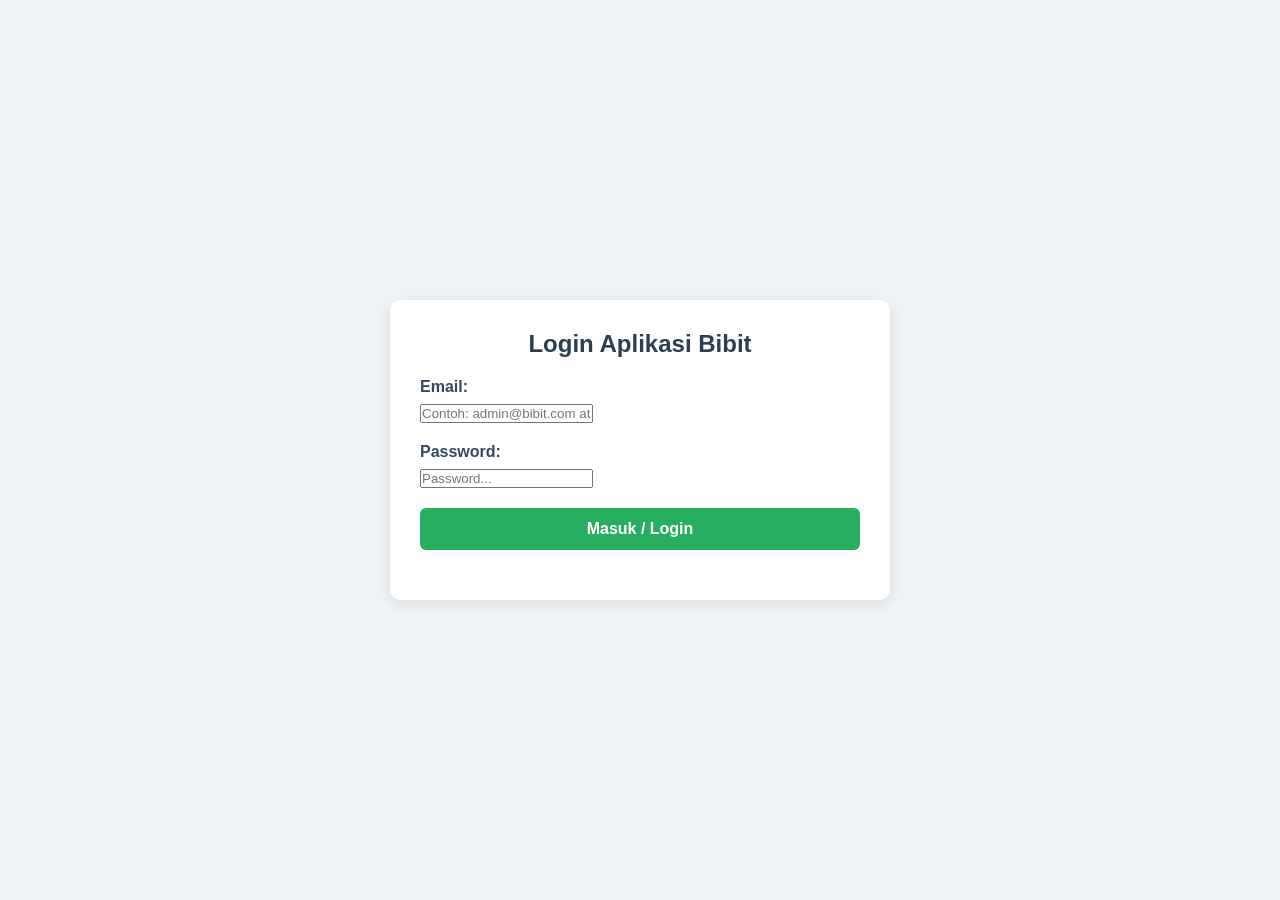
==== src/web/riwayat.html @ 795c875a "revise" ====
<!DOCTYPE html>
<html lang="id">
<head>
    <meta charset="UTF-8">
    <meta name="viewport" content="width=device-width, initial-scale=1.0">
    <title>Status Pesanan - Customer</title>
    <link rel="stylesheet" href="style.css">
    <style>
        .cust-container { max-width: 800px; background: white; padding: 25px; border-radius: 10px; box-shadow: 0 4px 15px rgba(0,0,0,0.08); margin: 40px auto; }
        .nav-links { margin-bottom: 20px; display: flex; justify-content: space-between; align-items: center; }
        table { width: 100%; border-collapse: collapse; margin-top: 15px; }
        th, td { border: 1px solid #cbd5e1; padding: 10px 12px; text-align: left; font-size: 14px; }
        th { background-color: #f1f5f9; color: #1e293b; }
        .btn-link { background-color: #3498db; color: white; padding: 8px 12px; border-radius: 5px; text-decoration: none; font-size: 14px; }
        .btn-link:hover { background-color: #2980b9; }
        .btn-logout { background-color: #e74c3c; border: none; color: white; padding: 8px 12px; border-radius: 5px; cursor: pointer; }
        .btn-logout:hover { background-color: #c0392b; }
    </style>
</head>
<body>

<div class="cust-container">
    <div class="nav-links">
        <a href="index.html" class="btn-link">← Buat Pesanan Baru</a>
        <button class="btn-logout" onclick="logout()">Logout</button>
    </div>

    <h2>Melihat Status Pesanan Saya</h2>
    <p id="welcome-cust" style="font-weight: 600; color: #2c3e50; margin-bottom: 15px;"></p>

    <table>
        <thead>
            <tr>
                <th>ID Pesanan</th>
                <th>Total Harga</th>
                <th>Ongkir</th>
                <th>Status</th>
                <th>Tanggal Pesanan</th>
            </tr>
        </thead>
        <tbody id="tabel-riwayat">
            <tr><td colspan="5" style="text-align: center;">Memuat status pesanan...</td></tr>
        </tbody>
    </table>
</div>

<script>
    const idUser = localStorage.getItem('id_user');
    const namaUser = localStorage.getItem('nama');
    const role = localStorage.getItem('role');

    if (!idUser || role !== 'customer') {
        alert("Silakan login sebagai customer terlebih dahulu!");
        window.location.href = 'login.html';
    } else {
        document.getElementById('welcome-cust').textContent = "Halo, " + namaUser;
    }

    fetch('http://localhost:8080/api/customer/pesanan', {
        method: 'POST',
        headers: { 'Content-Type': 'application/json' },
        body: JSON.stringify({ id_user: parseInt(idUser) })
    })
    .then(res => res.json())
    .then(data => {
        const tbody = document.getElementById('tabel-riwayat');
        tbody.innerHTML = '';

        if (!data || data.length === 0) {
            tbody.innerHTML = '<tr><td colspan="5" style="text-align: center;">Belum ada pesanan untuk akun ini.</td></tr>';
            return;
        }

        data.forEach(p => {
            let tr = document.createElement('tr');
            tr.innerHTML = `
                <td>#${p.id_pesanan}</td>
                <td>Rp ${Number(p.total_harga).toLocaleString()}</td>
                <td>Rp ${Number(p.ongkir).toLocaleString()}</td>
                <td><strong style="color: ${p.status_pesanan === 'Diproses' ? '#27ae60' : '#e67e22'};">${p.status_pesanan}</strong></td>
                <td>${p.tanggal_pesanan}</td>
            `;
            tbody.appendChild(tr);
        });
    })
    .catch(err => {
        console.error("Gagal fetch riwayat:", err);
        document.getElementById('tabel-riwayat').innerHTML = '<tr><td colspan="5" style="text-align: center; color: red;">Gagal terhubung ke server!</td></tr>';
    });

    function logout() {
        localStorage.clear();
        window.location.href = 'login.html';
    }
</script>

</body>
</html>
---- src/web/style.css ----
* {
    box-sizing: border-box;
    margin: 0;
    padding: 0;
}

body {
    font-family: 'Segoe UI', Tahoma, Geneva, Verdana, sans-serif;
    background-color: #eef2f5;
    display: flex;
    justify-content: center;
    align-items: center;
    min-height: 100vh;
    padding: 20px;
}

.container {
    width: 100%;
    max-width: 500px;
    background-color: #ffffff;
    padding: 30px;
    border-radius: 10px;
    box-shadow: 0 4px 15px rgba(0, 0, 0, 0.08);
}

h2 {
    color: #2c3e50;
    margin-bottom: 20px;
    text-align: center;
    font-size: 24px;
}

.form-group {
    margin-bottom: 20px;
}

label {
    display: block;
    margin-bottom: 8px;
    font-weight: 600;
    color: #34495e;
}

select {
    width: 100%;
    padding: 12px;
    border-radius: 6px;
    border: 1px solid #cbd5e1;
    font-size: 15px;
    background-color: #f8fafc;
    color: #1e293b;
    outline: none;
    transition: border-color 0.2s;
}

select:focus {
    border-color: #27ae60;
}

button {
    width: 100%;
    padding: 12px;
    border-radius: 6px;
    border: none;
    background-color: #27ae60;
    color: #ffffff;
    font-size: 16px;
    font-weight: 600;
    cursor: pointer;
    transition: background-color 0.2s;
}

button:hover {
    background-color: #219653;
}

#status-pesan {
    margin-top: 15px;
    font-weight: 600;
    text-align: center;
    font-size: 14px;
}
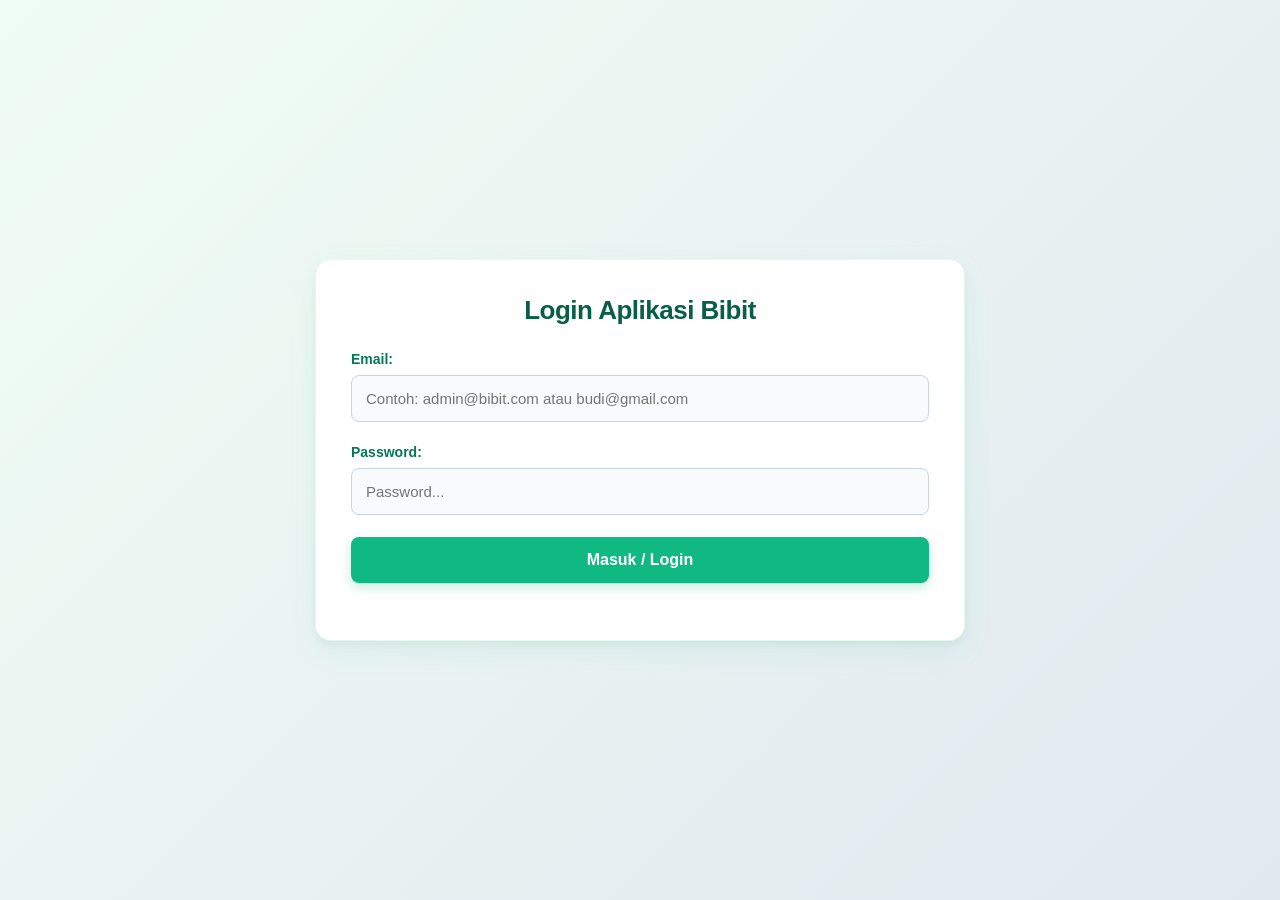
==== commit cb9f727c: "revise code" ====
--- a/src/web/riwayat.html
+++ b/src/web/riwayat.html
@@ -5,41 +5,29 @@
     <meta name="viewport" content="width=device-width, initial-scale=1.0">
     <title>Status Pesanan - Customer</title>
     <link rel="stylesheet" href="style.css">
-    <style>
-        .cust-container { max-width: 800px; background: white; padding: 25px; border-radius: 10px; box-shadow: 0 4px 15px rgba(0,0,0,0.08); margin: 40px auto; }
-        .nav-links { margin-bottom: 20px; display: flex; justify-content: space-between; align-items: center; }
-        table { width: 100%; border-collapse: collapse; margin-top: 15px; }
-        th, td { border: 1px solid #cbd5e1; padding: 10px 12px; text-align: left; font-size: 14px; }
-        th { background-color: #f1f5f9; color: #1e293b; }
-        .btn-link { background-color: #3498db; color: white; padding: 8px 12px; border-radius: 5px; text-decoration: none; font-size: 14px; }
-        .btn-link:hover { background-color: #2980b9; }
-        .btn-logout { background-color: #e74c3c; border: none; color: white; padding: 8px 12px; border-radius: 5px; cursor: pointer; }
-        .btn-logout:hover { background-color: #c0392b; }
-    </style>
 </head>
 <body>
 
 <div class="cust-container">
-    <div class="nav-links">
-        <a href="index.html" class="btn-link">← Buat Pesanan Baru</a>
+    <div style="display: flex; justify-content: space-between; align-items: center; margin-bottom: 20px;">
+        <a href="index.html" class="btn-link" style="text-decoration: none; padding: 10px 15px; background: #10b981; color: white; border-radius: 8px; font-weight: 600;">← Buat Pesanan Baru</a>
         <button class="btn-logout" onclick="logout()">Logout</button>
     </div>
 
-    <h2>Melihat Status Pesanan Saya</h2>
-    <p id="welcome-cust" style="font-weight: 600; color: #2c3e50; margin-bottom: 15px;"></p>
+    <h2>Status Pesanan Saya</h2>
+    <p id="welcome-cust" style="font-weight: 600; color: #047857; margin-bottom: 20px; text-align: center;"></p>
 
     <table>
         <thead>
             <tr>
                 <th>ID Pesanan</th>
                 <th>Total Harga</th>
-                <th>Ongkir</th>
                 <th>Status</th>
                 <th>Tanggal Pesanan</th>
             </tr>
         </thead>
         <tbody id="tabel-riwayat">
-            <tr><td colspan="5" style="text-align: center;">Memuat status pesanan...</td></tr>
+            <tr><td colspan="4" style="text-align: center;">Memuat status pesanan...</td></tr>
         </tbody>
     </table>
 </div>
@@ -67,17 +55,20 @@
         tbody.innerHTML = '';
 
         if (!data || data.length === 0) {
-            tbody.innerHTML = '<tr><td colspan="5" style="text-align: center;">Belum ada pesanan untuk akun ini.</td></tr>';
+            tbody.innerHTML = '<tr><td colspan="4" style="text-align: center;">Belum ada pesanan untuk akun ini.</td></tr>';
             return;
         }
 
         data.forEach(p => {
+            let warnaStatus = "#d97706";
+            if (p.status_pesanan === 'Diproses') warnaStatus = "#059669";
+            if (p.status_pesanan === 'Ditolak') warnaStatus = "#dc2626";
+
             let tr = document.createElement('tr');
             tr.innerHTML = `
                 <td>#${p.id_pesanan}</td>
                 <td>Rp ${Number(p.total_harga).toLocaleString()}</td>
-                <td>Rp ${Number(p.ongkir).toLocaleString()}</td>
-                <td><strong style="color: ${p.status_pesanan === 'Diproses' ? '#27ae60' : '#e67e22'};">${p.status_pesanan}</strong></td>
+                <td><strong style="color: ${warnaStatus};">${p.status_pesanan}</strong></td>
                 <td>${p.tanggal_pesanan}</td>
             `;
             tbody.appendChild(tr);
@@ -85,7 +76,7 @@
     })
     .catch(err => {
         console.error("Gagal fetch riwayat:", err);
-        document.getElementById('tabel-riwayat').innerHTML = '<tr><td colspan="5" style="text-align: center; color: red;">Gagal terhubung ke server!</td></tr>';
+        document.getElementById('tabel-riwayat').innerHTML = '<tr><td colspan="4" style="text-align: center; color: red;">Gagal terhubung ke server!</td></tr>';
     });
 
     function logout() {
--- a/src/web/style.css
+++ b/src/web/style.css
@@ -6,72 +6,132 @@
 
 body {
     font-family: 'Segoe UI', Tahoma, Geneva, Verdana, sans-serif;
-    background-color: #eef2f5;
+    /* Latar belakang gradasi lembut bernuansa alam (pagi hari / sejuk) */
+    background: linear-gradient(135deg, #f0fdf4 0%, #e2e8f0 100%);
     display: flex;
     justify-content: center;
     align-items: center;
     min-height: 100vh;
     padding: 20px;
+    color: #1e293b;
 }
 
-.container {
+.container, .admin-container, .cust-container {
     width: 100%;
-    max-width: 500px;
+    max-width: 650px;
     background-color: #ffffff;
-    padding: 30px;
-    border-radius: 10px;
-    box-shadow: 0 4px 15px rgba(0, 0, 0, 0.08);
+    padding: 35px;
+    border-radius: 16px;
+    box-shadow: 0 10px 30px rgba(16, 185, 129, 0.08), 0 4px 6px rgba(0, 0, 0, 0.04);
+    border: 1px solid rgba(16, 185, 129, 0.1);
 }
 
 h2 {
-    color: #2c3e50;
-    margin-bottom: 20px;
+    color: #065f46; /* Hijau tua tegas */
+    margin-bottom: 25px;
     text-align: center;
-    font-size: 24px;
+    font-size: 26px;
+    font-weight: 700;
+    letter-spacing: -0.5px;
 }
 
 .form-group {
-    margin-bottom: 20px;
+    margin-bottom: 22px;
 }
 
 label {
     display: block;
     margin-bottom: 8px;
     font-weight: 600;
-    color: #34495e;
+    color: #047857; /* Hijau daun */
+    font-size: 14px;
 }
 
-select {
+select, input[type="text"], input[type="password"], input[type="email"] {
     width: 100%;
-    padding: 12px;
-    border-radius: 6px;
-    border: 1px solid #cbd5e1;
+    padding: 14px;
+    border-radius: 8px;
+    border: 1.5px solid #cbd5e1;
     font-size: 15px;
     background-color: #f8fafc;
     color: #1e293b;
     outline: none;
-    transition: border-color 0.2s;
+    transition: all 0.25s ease;
 }
 
-select:focus {
-    border-color: #27ae60;
+select:focus, input:focus {
+    border-color: #10b981;
+    background-color: #ffffff;
+    box-shadow: 0 0 0 4px rgba(16, 185, 129, 0.12);
 }
 
-button {
+button, .btn-link, .btn-action {
     width: 100%;
-    padding: 12px;
-    border-radius: 6px;
+    padding: 14px;
+    border-radius: 8px;
     border: none;
-    background-color: #27ae60;
+    background-color: #10b981; /* Hijau Nature Modern */
     color: #ffffff;
     font-size: 16px;
     font-weight: 600;
     cursor: pointer;
-    transition: background-color 0.2s;
+    transition: all 0.2s ease;
+    box-shadow: 0 4px 12px rgba(16, 185, 129, 0.25);
 }
 
-button:hover {
-    background-color: #219653;
+button:hover, .btn-link:hover, .btn-action:hover {
+    background-color: #059669;
+    transform: translateY(-1px);
+    box-shadow: 0 6px 16px rgba(16, 185, 129, 0.35);
+}
+
+button:active {
+    transform: translateY(0);
+}
+
+.btn-logout {
+    background-color: #ef4444 !important;
+    box-shadow: 0 4px 12px rgba(239, 68, 68, 0.25) !important;
+    width: auto !important;
+    padding: 10px 18px !important;
+    font-size: 14px !important;
+}
+
+.btn-logout:hover {
+    background-color: #dc2626 !important;
+    box-shadow: 0 6px 16px rgba(239, 68, 68, 0.35) !important;
+}
+
+/* Tabel Kustom agar selaras dengan tema */
+table {
+    width: 100%;
+    border-collapse: separate;
+    border-spacing: 0;
+    margin-top: 20px;
+    border-radius: 8px;
+    overflow: hidden;
+    border: 1px solid #e2e8f0;
+}
+
+th, td {
+    padding: 12px 15px;
+    text-align: left;
+    font-size: 14px;
+    border-bottom: 1px solid #e2e8f0;
+}
+
+th {
+    background-color: #ecfdf5;
+    color: #065f46;
+    font-weight: 600;
+}
+
+tr:last-child td {
+    border-bottom: none;
+}
+
+tr:hover td {
+    background-color: #f8fafc;
 }
 
 #status-pesan {
